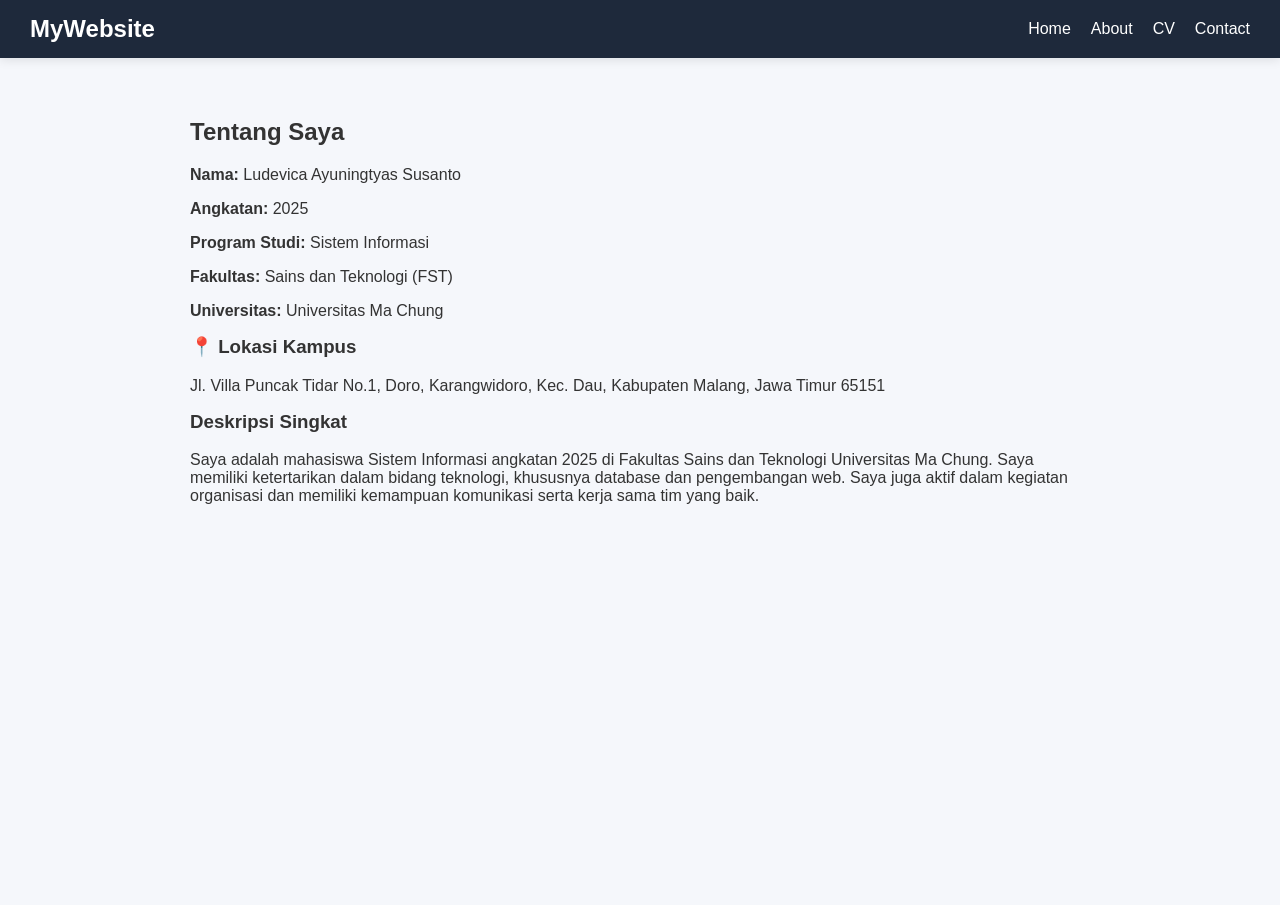
==== ABOUT/about.html @ 9d81c630 "tambah file index, js, css" ====
<!DOCTYPE html>
<html lang="id">
<head>
    <meta charset="UTF-8">
    <title>About</title>
    <link rel="stylesheet" href="/style.css">
</head>
<body>

<nav>
    <h2>MyWebsite</h2>
    <ul>
        <li><a href="/index.html">Home</a></li>
        <li><a href="/ABOUT/about.html">About</a></li>
        <li><a href="/CV/cv.html">CV</a></li>
        <li><a href="/CONTACT/contact.html">Contact</a></li>
    </ul>
</nav>

<section class="container">
    <h1>Tentang Saya</h1>
    <p><strong>Nama:</strong> Ludevica Ayuningtyas Susanto</p>
    <p><strong>Angkatan:</strong> 2025</p>
    <p><strong>Program Studi:</strong> Sistem Informasi</p>
    <p><strong>Fakultas:</strong> Sains dan Teknologi (FST)</p>
    <p><strong>Universitas:</strong> Universitas Ma Chung</p>

    <h3>📍 Lokasi Kampus</h3>
    <p>
        Jl. Villa Puncak Tidar No.1, Doro, Karangwidoro,  
        Kec. Dau, Kabupaten Malang, Jawa Timur 65151
    </p>

    <h3>Deskripsi Singkat</h3>
    <p>
        Saya adalah mahasiswa Sistem Informasi angkatan 2025 di Fakultas Sains dan Teknologi 
        Universitas Ma Chung. Saya memiliki ketertarikan dalam bidang teknologi, khususnya 
        database dan pengembangan web. Saya juga aktif dalam kegiatan organisasi dan memiliki 
        kemampuan komunikasi serta kerja sama tim yang baik.
    </p>
</section>

<iframe 
    src="https://www.google.com/maps?q=Universitas+Ma+Chung&output=embed"
    width="100%" 
    height="300" 
    style="border:0; border-radius:10px;">
</iframe>

</body>
</html>
---- style.css ----
/* RESET */
body {
    margin: 0;
    font-family: 'Segoe UI', sans-serif;
    background: #f5f7fb;
    color: #333;
}

/* NAVBAR */
nav {
    position: sticky;
    top: 0;
    background: #1e293b;
    color: white;
    display: flex;
    justify-content: space-between;
    align-items: center;
    padding: 15px 30px;
    box-shadow: 0 2px 10px rgba(0,0,0,0.1);
}

nav h2 {
    margin: 0;
}

nav ul {
    list-style: none;
    display: flex;
    gap: 20px;
    margin: 0;
    padding: 0;
}

nav ul li a {
    color: white;
    text-decoration: none;
    font-weight: 500;
    transition: 0.3s;
}

nav ul li a:hover {
    color: #38bdf8;
}

/* CONTAINER */
.container {
    max-width: 900px;
    margin: 40px auto;
    padding: 20px;
}

/* CARD */
.card {
    background: white;
    padding: 25px;
    border-radius: 12px;
    box-shadow: 0 4px 15px rgba(0,0,0,0.08);
    margin-bottom: 20px;
}

/* TITLE */
h1, h2, h3 {
    margin-top: 0;
}

/* BUTTON */
button {
    background: #3b82f6;
    color: white;
    border: none;
    padding: 12px 20px;
    border-radius: 8px;
    cursor: pointer;
    transition: 0.3s;
}

button:hover {
    background: #2563eb;
}

/* CV BUTTON */
.cv-links {
    display: flex;
    flex-wrap: wrap;
    gap: 15px;
}

.cv-links a {
    background: #10b981;
    color: white;
    padding: 12px 18px;
    border-radius: 8px;
    text-decoration: none;
    transition: 0.3s;
}

.cv-links a:hover {
    background: #059669;
}

/* CONTACT */
.contact p {
    margin: 10px 0;
    font-size: 16px;
}

/* MAP */
iframe {
    border-radius: 12px;
    margin-top: 20px;
}
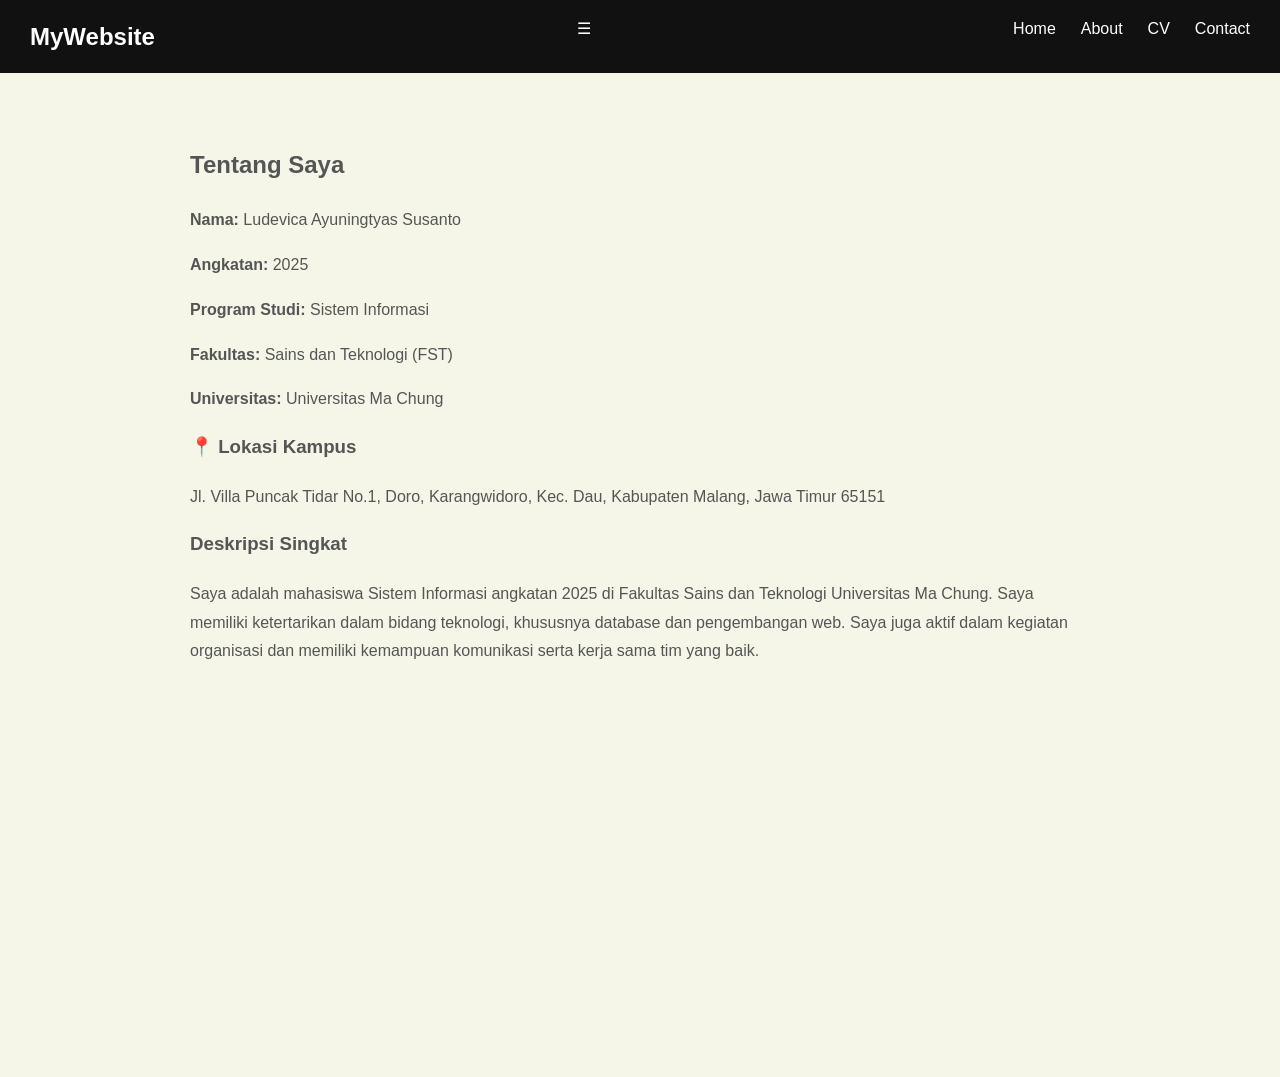
==== commit 5ae6ab64: "update 2" ====
--- a/ABOUT/about.html
+++ b/ABOUT/about.html
@@ -9,11 +9,14 @@
 
 <nav>
     <h2>MyWebsite</h2>
-    <ul>
+
+    <div class="menu-toggle" onclick="toggleMenu()">☰</div>
+
+    <ul id="menu">
         <li><a href="/index.html">Home</a></li>
-        <li><a href="/ABOUT/about.html">About</a></li>
-        <li><a href="/CV/cv.html">CV</a></li>
-        <li><a href="/CONTACT/contact.html">Contact</a></li>
+                <li><a href="/ABOUT/about.html">About</a></li>
+                <li><a href="/CV/cv.html">CV</a></li>
+                <li><a href="/CONTACT/contact.html">Contact</a></li>
     </ul>
 </nav>
 
--- a/style.css
+++ b/style.css
@@ -1,22 +1,22 @@
-/* RESET */
+/* FONT & DASAR */
 body {
+    font-family: 'Lato', sans-serif;
     margin: 0;
-    font-family: 'Segoe UI', sans-serif;
-    background: #f5f7fb;
-    color: #333;
+    color: #555;
+    line-height: 1.8;
+    background: #f5f6e8;
 }
 
 /* NAVBAR */
 nav {
     position: sticky;
     top: 0;
-    background: #1e293b;
+    background: #111;
     color: white;
     display: flex;
     justify-content: space-between;
-    align-items: center;
     padding: 15px 30px;
-    box-shadow: 0 2px 10px rgba(0,0,0,0.1);
+    z-index: 1000;
 }
 
 nav h2 {
@@ -26,7 +26,7 @@
 nav ul {
     list-style: none;
     display: flex;
-    gap: 20px;
+    gap: 25px;
     margin: 0;
     padding: 0;
 }
@@ -34,18 +34,34 @@
 nav ul li a {
     color: white;
     text-decoration: none;
-    font-weight: 500;
     transition: 0.3s;
 }
 
 nav ul li a:hover {
-    color: #38bdf8;
+    color: #00bcd4;
+}
+
+/* HERO / PARALLAX (MIRIP W3) */
+.hero {
+    background: url('https://images.unsplash.com/photo-1507525428034-b723cf961d3e') center/cover;
+    height: 100vh;
+    display: flex;
+    justify-content: center;
+    align-items: center;
+    color: white;
+    text-align: center;
+}
+
+.hero h1 {
+    background: rgba(0,0,0,0.6);
+    padding: 20px 30px;
+    letter-spacing: 5px;
 }
 
 /* CONTAINER */
 .container {
     max-width: 900px;
-    margin: 40px auto;
+    margin: 50px auto;
     padding: 20px;
 }
 
@@ -54,8 +70,8 @@
     background: white;
     padding: 25px;
     border-radius: 12px;
+    margin-bottom: 25px;
     box-shadow: 0 4px 15px rgba(0,0,0,0.08);
-    margin-bottom: 20px;
 }
 
 /* TITLE */
@@ -63,30 +79,47 @@
     margin-top: 0;
 }
 
+/* SKILL BAR (AMBIL DARI W3 STYLE) */
+.skill {
+    margin: 10px 0;
+}
+
+.skill-bar {
+    background: #ddd;
+    border-radius: 20px;
+    overflow: hidden;
+}
+
+.skill-bar-fill {
+    background: #333;
+    padding: 5px;
+    color: white;
+    text-align: center;
+}
+
 /* BUTTON */
 button {
-    background: #3b82f6;
+    padding: 12px 20px;
+    background: #333;
     color: white;
     border: none;
-    padding: 12px 20px;
     border-radius: 8px;
     cursor: pointer;
-    transition: 0.3s;
 }
 
 button:hover {
-    background: #2563eb;
+    background: #555;
 }
 
 /* CV BUTTON */
 .cv-links {
     display: flex;
+    gap: 15px;
     flex-wrap: wrap;
-    gap: 15px;
 }
 
 .cv-links a {
-    background: #10b981;
+    background: #2196f3;
     color: white;
     padding: 12px 18px;
     border-radius: 8px;
@@ -95,17 +128,29 @@
 }
 
 .cv-links a:hover {
-    background: #059669;
+    background: #0b7dda;
 }
 
 /* CONTACT */
 .contact p {
     margin: 10px 0;
-    font-size: 16px;
 }
 
 /* MAP */
 iframe {
-    border-radius: 12px;
-    margin-top: 20px;
+    width: 100%;
+    border-radius: 10px;
+    margin-top: 15px;
+}
+
+/* RESPONSIVE */
+@media (max-width: 768px) {
+    nav ul {
+        flex-direction: column;
+        gap: 10px;
+    }
+
+    .hero {
+        height: 60vh;
+    }
 }
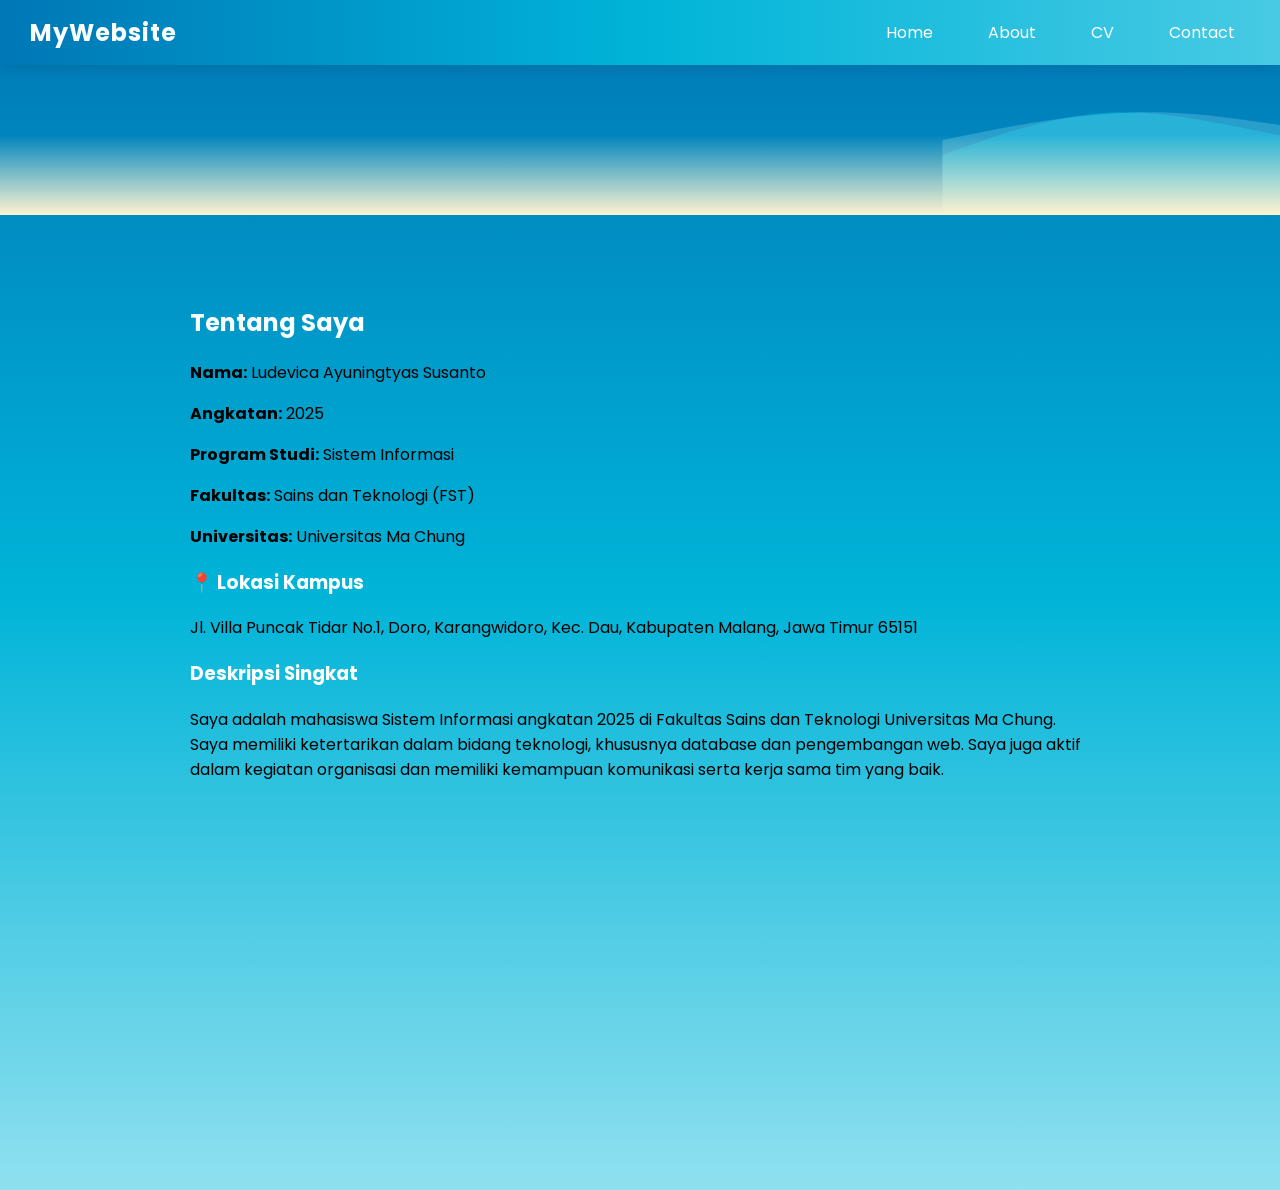
==== commit bde65ecc: "update 3.4" ====
--- a/ABOUT/about.html
+++ b/ABOUT/about.html
@@ -19,6 +19,20 @@
                 <li><a href="/CONTACT/contact.html">Contact</a></li>
     </ul>
 </nav>
+
+<div class="wave-container">
+  <svg viewBox="0 0 1440 320" class="wave">
+    <path fill="#00b4d8" fill-opacity="0.6"
+      d="M0,192L60,170.7C120,149,240,107,360,101.3C480,96,600,128,720,149.3C840,171,960,181,1080,170.7C1200,160,1320,128,1380,112L1440,96L1440,320L0,320Z">
+    </path>
+  </svg>
+
+  <svg viewBox="0 0 1440 320" class="wave wave2">
+    <path fill="#90e0ef" fill-opacity="0.4"
+      d="M0,160L80,144C160,128,320,96,480,101.3C640,107,800,149,960,154.7C1120,160,1280,128,1360,112L1440,96L1440,320L0,320Z">
+    </path>
+  </svg>
+</div>
 
 <section class="container">
     <h1>Tentang Saya</h1>
--- a/style.css
+++ b/style.css
@@ -1,26 +1,29 @@
-/* FONT & DASAR */
+/* GOOGLE FONT (optional tapi bagus) */
+@import url('https://fonts.googleapis.com/css2?family=Poppins:wght@300;400;600&display=swap');
+
+/* GLOBAL */
 body {
-    font-family: 'Lato', sans-serif;
     margin: 0;
-    color: #555;
-    line-height: 1.8;
-    background: #f5f6e8;
+    font-family: 'Poppins', sans-serif;
+    background: linear-gradient(to bottom, #0077b6, #00b4d8, #90e0ef);
 }
 
 /* NAVBAR */
 nav {
     position: sticky;
     top: 0;
-    background: #111;
+    background: linear-gradient(90deg, #0077b6, #00b4d8, #48cae4);
     color: white;
     display: flex;
     justify-content: space-between;
+    align-items: center;
     padding: 15px 30px;
-    z-index: 1000;
+    box-shadow: 0 4px 15px rgba(0,0,0,0.1);
 }
 
 nav h2 {
     margin: 0;
+    letter-spacing: 1px;
 }
 
 nav ul {
@@ -34,27 +37,39 @@
 nav ul li a {
     color: white;
     text-decoration: none;
-    transition: 0.3s;
+    padding: 8px 15px;
+    border-radius: 8px;
+    transition: 0.4s;
 }
 
 nav ul li a:hover {
-    color: #00bcd4;
-}
-
-/* HERO / PARALLAX (MIRIP W3) */
+    background: linear-gradient(45deg, #00b4d8, #ffe8a1);
+    color: #003049;
+}
+
+/* HERO (LAUT) */
 .hero {
-    background: url('https://images.unsplash.com/photo-1507525428034-b723cf961d3e') center/cover;
-    height: 100vh;
-    display: flex;
-    justify-content: center;
-    align-items: center;
-    color: white;
-    text-align: center;
+    background: linear-gradient(
+        120deg,
+        #0077b6,
+        #00b4d8,
+        #90e0ef,
+        #00b4d8
+    );
+    background-size: 300% 300%;
+    animation: waterMove 8s ease infinite;
+}
+
+@keyframes waterMove {
+    0% { background-position: 0% 50%; }
+    50% { background-position: 100% 50%; }
+    100% { background-position: 0% 50%; }
 }
 
 .hero h1 {
-    background: rgba(0,0,0,0.6);
+    background: rgba(0, 119, 182, 0.6);
     padding: 20px 30px;
+    border-radius: 10px;
     letter-spacing: 5px;
 }
 
@@ -65,50 +80,42 @@
     padding: 20px;
 }
 
-/* CARD */
+/* CARD (PASIR + PUTIH) */
 .card {
-    background: white;
+    background: #ffffff;
+    border-left: 6px solid #00b4d8;
     padding: 25px;
-    border-radius: 12px;
+    border-radius: 15px;
     margin-bottom: 25px;
-    box-shadow: 0 4px 15px rgba(0,0,0,0.08);
+    box-shadow: 0 6px 20px rgba(0,0,0,0.08);
+    transition: 0.3s;
+}
+
+.card:hover {
+    transform: translateY(-5px);
 }
 
 /* TITLE */
 h1, h2, h3 {
-    margin-top: 0;
-}
-
-/* SKILL BAR (AMBIL DARI W3 STYLE) */
-.skill {
-    margin: 10px 0;
-}
-
-.skill-bar {
-    background: #ddd;
-    border-radius: 20px;
-    overflow: hidden;
-}
-
-.skill-bar-fill {
-    background: #333;
-    padding: 5px;
-    color: white;
-    text-align: center;
+    color: #fbfeff;
 }
 
 /* BUTTON */
 button {
+    background: linear-gradient(45deg, #00b4d8, #90e0ef);
+    color: #003049;
+    border: none;
     padding: 12px 20px;
-    background: #333;
-    color: white;
-    border: none;
-    border-radius: 8px;
+    border-radius: 10px;
     cursor: pointer;
+    transition: 0.4s;
+    font-weight: bold;
 }
 
 button:hover {
-    background: #555;
+    background: linear-gradient(45deg, #0077b6, #ffd166);
+    color: white;
+    transform: scale(1.05);
 }
 
 /* CV BUTTON */
@@ -119,38 +126,115 @@
 }
 
 .cv-links a {
-    background: #2196f3;
-    color: white;
+    background: linear-gradient(45deg, #00b4d8, #90e0ef);
+    color: #023e8a;
     padding: 12px 18px;
-    border-radius: 8px;
+    border-radius: 10px;
     text-decoration: none;
+    font-weight: 500;
     transition: 0.3s;
 }
 
 .cv-links a:hover {
-    background: #0b7dda;
+    background: linear-gradient(45deg, #0077b6, #00b4d8);
+    color: white;
 }
 
 /* CONTACT */
 .contact p {
     margin: 10px 0;
+    font-size: 16px;
 }
 
 /* MAP */
 iframe {
     width: 100%;
-    border-radius: 10px;
+    border-radius: 12px;
     margin-top: 15px;
+}
+
+/* FADE IN ANIMATION */
+.fade-in {
+    opacity: 0;
+    transform: translateY(30px);
+    transition: all 0.8s ease;
+}
+
+.fade-in.show {
+    opacity: 1;
+    transform: translateY(0);
+}
+
+/* NAVBAR MOBILE */
+.menu-toggle {
+    display: none;
+    font-size: 24px;
+    cursor: pointer;
 }
 
 /* RESPONSIVE */
 @media (max-width: 768px) {
     nav ul {
+        position: absolute;
+        top: 60px;
+        right: 0;
+        background: #0077b6;
         flex-direction: column;
-        gap: 10px;
+        width: 200px;
+        display: none;
+        padding: 20px;
+    }
+
+    nav ul.active {
+        display: flex;
+    }
+
+    .menu-toggle {
+        display: block;
     }
 
     .hero {
         height: 60vh;
     }
+}
+
+/* WAVE CONTAINER */
+.wave-container {
+    position: relative;
+    width: 100%;
+    height: 150px;
+    overflow: hidden;
+}
+
+.wave-container::after {
+    content: "";
+    position: absolute;
+    bottom: 0;
+    width: 100%;
+    height: 80px;
+    background: linear-gradient(to bottom, transparent, #fff3d0);
+}
+
+.wave {
+    position: absolute;
+    width: 200%;
+    height: 100%;
+    bottom: 0;
+    left: 0;
+    animation: waveMove 10s linear infinite;
+}
+
+.wave2 {
+    animation: waveMove 15s linear infinite reverse;
+    opacity: 0.7;
+}
+
+/* ANIMASI */
+@keyframes waveMove {
+    0% {
+        transform: translateX(0);
+    }
+    100% {
+        transform: translateX(-50%);
+    }
 }
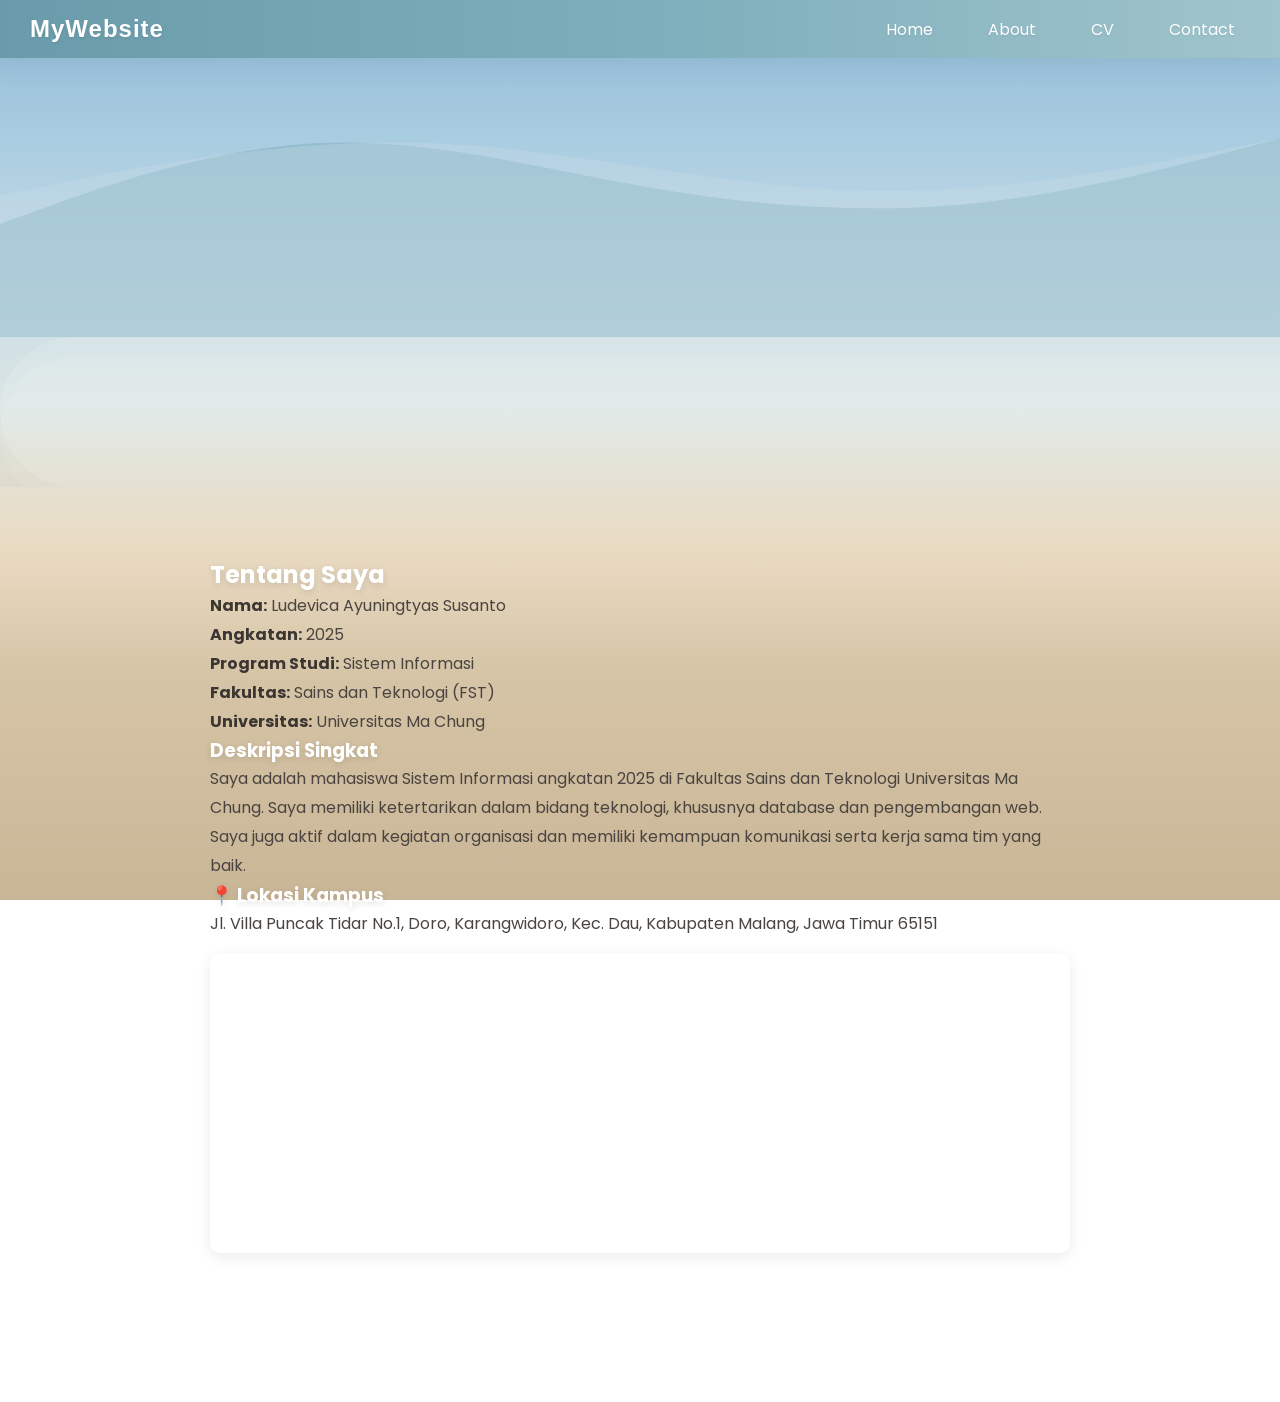
==== commit b48107c5: "update 3.8" ====
--- a/ABOUT/about.html
+++ b/ABOUT/about.html
@@ -2,8 +2,10 @@
 <html lang="id">
 <head>
     <meta charset="UTF-8">
-    <title>About</title>
-    <link rel="stylesheet" href="/style.css">
+    <meta name="viewport" content="width=device-width, initial-scale=1.0">
+    <meta name="description" content="Tentang Ludevica Ayuningtyas Susanto - Mahasiswa Sistem Informasi Universitas Ma Chung angkatan 2025">
+    <title>About | MyWebsite</title>
+    <link rel="stylesheet" href="../style.css">
 </head>
 <body>
 
@@ -13,40 +15,39 @@
     <div class="menu-toggle" onclick="toggleMenu()">☰</div>
 
     <ul id="menu">
-        <li><a href="/index.html">Home</a></li>
-                <li><a href="/ABOUT/about.html">About</a></li>
-                <li><a href="/CV/cv.html">CV</a></li>
-                <li><a href="/CONTACT/contact.html">Contact</a></li>
+        <li><a href="../index.html">Home</a></li>
+        <li><a href="../ABOUT/about.html">About</a></li>
+        <li><a href="../CV/cv.html">CV</a></li>
+        <li><a href="../CONTACT/contact.html">Contact</a></li>
     </ul>
 </nav>
 
 <div class="wave-container">
-  <svg viewBox="0 0 1440 320" class="wave">
-    <path fill="#00b4d8" fill-opacity="0.6"
+  <svg viewBox="0 0 1440 320" class="wave-svg">
+    <path fill="#7daebb" fill-opacity="0.5"
       d="M0,192L60,170.7C120,149,240,107,360,101.3C480,96,600,128,720,149.3C840,171,960,181,1080,170.7C1200,160,1320,128,1380,112L1440,96L1440,320L0,320Z">
     </path>
   </svg>
 
-  <svg viewBox="0 0 1440 320" class="wave wave2">
-    <path fill="#90e0ef" fill-opacity="0.4"
+  <svg viewBox="0 0 1440 320" class="wave-svg wave-svg2">
+    <path fill="#c5dae6" fill-opacity="0.35"
       d="M0,160L80,144C160,128,320,96,480,101.3C640,107,800,149,960,154.7C1120,160,1280,128,1360,112L1440,96L1440,320L0,320Z">
     </path>
   </svg>
 </div>
 
-<section class="container">
+<div class="ocean">
+  <div class="wave"></div>
+  <div class="wave wave2"></div>
+</div>
+
+<section class="container fade-in">
     <h1>Tentang Saya</h1>
     <p><strong>Nama:</strong> Ludevica Ayuningtyas Susanto</p>
     <p><strong>Angkatan:</strong> 2025</p>
     <p><strong>Program Studi:</strong> Sistem Informasi</p>
     <p><strong>Fakultas:</strong> Sains dan Teknologi (FST)</p>
     <p><strong>Universitas:</strong> Universitas Ma Chung</p>
-
-    <h3>📍 Lokasi Kampus</h3>
-    <p>
-        Jl. Villa Puncak Tidar No.1, Doro, Karangwidoro,  
-        Kec. Dau, Kabupaten Malang, Jawa Timur 65151
-    </p>
 
     <h3>Deskripsi Singkat</h3>
     <p>
@@ -55,14 +56,27 @@
         database dan pengembangan web. Saya juga aktif dalam kegiatan organisasi dan memiliki 
         kemampuan komunikasi serta kerja sama tim yang baik.
     </p>
+
+    <h3>📍 Lokasi Kampus</h3>
+    <p>
+        Jl. Villa Puncak Tidar No.1, Doro, Karangwidoro,  
+        Kec. Dau, Kabupaten Malang, Jawa Timur 65151
+    </p>
+
+    <iframe 
+        src="https://www.google.com/maps?q=Universitas+Ma+Chung&output=embed"
+        width="100%" 
+        height="300" 
+        style="border:0; border-radius:10px;"
+        title="Peta lokasi Universitas Ma Chung"
+        loading="lazy">
+    </iframe>
 </section>
 
-<iframe 
-    src="https://www.google.com/maps?q=Universitas+Ma+Chung&output=embed"
-    width="100%" 
-    height="300" 
-    style="border:0; border-radius:10px;">
-</iframe>
+<footer>
+    <p>&copy; 2025 Ludevica Ayuningtyas Susanto. All rights reserved.</p>
+</footer>
 
+<script src="../script.js"></script>
 </body>
 </html>
--- a/style.css
+++ b/style.css
@@ -1,29 +1,58 @@
-/* GOOGLE FONT (optional tapi bagus) */
+/* GOOGLE FONT */
 @import url('https://fonts.googleapis.com/css2?family=Poppins:wght@300;400;600&display=swap');
 
+/* ========================================
+   🏖️ SERENE BEACH — GOLDEN HOUR
+   Inspired by: calm beach at sunset
+   Sky: soft blue → peach horizon
+   Ocean: muted teal with white foam
+   Sand: warm beige
+   ======================================== */
+
 /* GLOBAL */
+* {
+    margin: 0;
+    padding: 0;
+    box-sizing: border-box;
+}
+
 body {
-    margin: 0;
     font-family: 'Poppins', sans-serif;
-    background: linear-gradient(to bottom, #0077b6, #00b4d8, #90e0ef);
+    background: linear-gradient(
+        180deg,
+        #8fb8d6 0%,
+        #a8cce0 15%,
+        #c5dae6 30%,
+        #dce6e4 45%,
+        #eadcc4 60%,
+        #d6c4a6 75%,
+        #c9b697 100%
+    );
+    background-attachment: fixed;
+    min-height: 100vh;
+    color: #3b3632;
 }
 
 /* NAVBAR */
 nav {
     position: sticky;
     top: 0;
-    background: linear-gradient(90deg, #0077b6, #00b4d8, #48cae4);
+    z-index: 1000;
+    background: linear-gradient(90deg, #6a9baa, #7daebb, #a0c4cc);
     color: white;
     display: flex;
     justify-content: space-between;
     align-items: center;
     padding: 15px 30px;
-    box-shadow: 0 4px 15px rgba(0,0,0,0.1);
+    box-shadow: 0 4px 20px rgba(106, 155, 170, 0.25);
+    backdrop-filter: blur(5px);
 }
 
 nav h2 {
     margin: 0;
     letter-spacing: 1px;
+    font-weight: 600;
+    text-shadow: 0 1px 3px rgba(0,0,0,0.1);
 }
 
 nav ul {
@@ -39,38 +68,62 @@
     text-decoration: none;
     padding: 8px 15px;
     border-radius: 8px;
-    transition: 0.4s;
+    transition: all 0.4s ease;
+    text-shadow: 0 1px 2px rgba(0,0,0,0.08);
 }
 
 nav ul li a:hover {
-    background: linear-gradient(45deg, #00b4d8, #ffe8a1);
-    color: #003049;
-}
-
-/* HERO (LAUT) */
+    background: rgba(255, 255, 255, 0.25);
+    color: #fff;
+    backdrop-filter: blur(4px);
+    transform: translateY(-2px);
+}
+
+/* HERO */
 .hero {
     background: linear-gradient(
         120deg,
-        #0077b6,
-        #00b4d8,
-        #90e0ef,
-        #00b4d8
+        #6a9baa,
+        #8fb8d6,
+        #c5dae6,
+        #8fb8d6
     );
     background-size: 300% 300%;
-    animation: waterMove 8s ease infinite;
-}
-
-@keyframes waterMove {
+    animation: skyShift 12s ease infinite;
+}
+
+@keyframes skyShift {
     0% { background-position: 0% 50%; }
     50% { background-position: 100% 50%; }
     100% { background-position: 0% 50%; }
 }
 
 .hero h1 {
-    background: rgba(0, 119, 182, 0.6);
+    background: rgba(106, 155, 170, 0.4);
     padding: 20px 30px;
     border-radius: 10px;
     letter-spacing: 5px;
+}
+
+/* WAVE CONTAINER (SVG waves) */
+.wave-container {
+    position: relative;
+    width: 100%;
+    overflow: hidden;
+    line-height: 0;
+    margin-top: -5px;
+}
+
+.wave-svg {
+    display: block;
+    width: 100%;
+    height: auto;
+}
+
+.wave-svg2 {
+    position: absolute;
+    top: 0;
+    left: 0;
 }
 
 /* CONTAINER */
@@ -80,42 +133,80 @@
     padding: 20px;
 }
 
-/* CARD (PASIR + PUTIH) */
+/* PARAGRAF */
+.container p {
+    line-height: 1.8;
+    color: #4a4440;
+}
+
+.container strong {
+    color: #3b3632;
+}
+
+/* CARD */
 .card {
-    background: #ffffff;
-    border-left: 6px solid #00b4d8;
+    background: rgba(255, 255, 255, 0.65);
+    border-left: 6px solid #7daebb;
     padding: 25px;
     border-radius: 15px;
     margin-bottom: 25px;
-    box-shadow: 0 6px 20px rgba(0,0,0,0.08);
-    transition: 0.3s;
+    box-shadow: 0 6px 25px rgba(106, 155, 170, 0.1);
+    transition: all 0.3s ease;
+    backdrop-filter: blur(8px);
 }
 
 .card:hover {
     transform: translateY(-5px);
-}
-
-/* TITLE */
+    box-shadow: 0 12px 35px rgba(106, 155, 170, 0.18);
+}
+
+/* TITLE — krem terang di atas gradient background */
 h1, h2, h3 {
-    color: #fbfeff;
+    color: #fff;
+    text-shadow: 0 2px 6px rgba(59, 54, 50, 0.15);
+}
+
+/* Heading di dalam card — gelap agar terbaca */
+.card h1,
+.card h2,
+.card h3 {
+    color: #4a6670;
+    text-shadow: none;
+}
+
+/* LINK STYLING */
+.container a {
+    color: #5a8f9e;
+    text-decoration: none;
+    border-bottom: 1px dashed #7daebb;
+    transition: all 0.3s ease;
+}
+
+.container a:hover {
+    color: #3d6e7d;
+    border-bottom-style: solid;
 }
 
 /* BUTTON */
 button {
-    background: linear-gradient(45deg, #00b4d8, #90e0ef);
-    color: #003049;
+    background: linear-gradient(135deg, #6a9baa, #8fb8d6);
+    color: #fff;
     border: none;
-    padding: 12px 20px;
+    padding: 12px 24px;
     border-radius: 10px;
     cursor: pointer;
-    transition: 0.4s;
-    font-weight: bold;
+    transition: all 0.4s ease;
+    font-weight: 600;
+    font-size: 14px;
+    text-shadow: 0 1px 2px rgba(0,0,0,0.1);
+    box-shadow: 0 4px 15px rgba(106, 155, 170, 0.3);
 }
 
 button:hover {
-    background: linear-gradient(45deg, #0077b6, #ffd166);
-    color: white;
-    transform: scale(1.05);
+    background: linear-gradient(135deg, #5a8690, #7daebb);
+    color: white;
+    transform: scale(1.05) translateY(-2px);
+    box-shadow: 0 6px 22px rgba(106, 155, 170, 0.4);
 }
 
 /* CV BUTTON */
@@ -126,18 +217,24 @@
 }
 
 .cv-links a {
-    background: linear-gradient(45deg, #00b4d8, #90e0ef);
-    color: #023e8a;
+    background: linear-gradient(135deg, #7daebb, #a0c4cc);
+    color: #fff;
     padding: 12px 18px;
     border-radius: 10px;
     text-decoration: none;
     font-weight: 500;
-    transition: 0.3s;
+    transition: all 0.3s ease;
+    border-bottom: none;
+    box-shadow: 0 3px 12px rgba(106, 155, 170, 0.2);
+    text-shadow: 0 1px 2px rgba(0,0,0,0.08);
 }
 
 .cv-links a:hover {
-    background: linear-gradient(45deg, #0077b6, #00b4d8);
-    color: white;
+    background: linear-gradient(135deg, #6a9baa, #7daebb);
+    color: white;
+    border-bottom: none;
+    transform: translateY(-3px);
+    box-shadow: 0 6px 18px rgba(106, 155, 170, 0.35);
 }
 
 /* CONTACT */
@@ -151,6 +248,7 @@
     width: 100%;
     border-radius: 12px;
     margin-top: 15px;
+    box-shadow: 0 4px 15px rgba(0,0,0,0.08);
 }
 
 /* FADE IN ANIMATION */
@@ -165,11 +263,22 @@
     transform: translateY(0);
 }
 
+/* FOOTER */
+footer {
+    text-align: center;
+    padding: 25px 20px;
+    color: rgba(255, 255, 255, 0.65);
+    font-size: 14px;
+    margin-top: 40px;
+    border-top: 1px solid rgba(255, 255, 255, 0.12);
+}
+
 /* NAVBAR MOBILE */
 .menu-toggle {
     display: none;
     font-size: 24px;
     cursor: pointer;
+    color: white;
 }
 
 /* RESPONSIVE */
@@ -178,11 +287,13 @@
         position: absolute;
         top: 60px;
         right: 0;
-        background: #0077b6;
+        background: linear-gradient(180deg, #6a9baa, #5a8690);
         flex-direction: column;
         width: 200px;
         display: none;
         padding: 20px;
+        border-radius: 0 0 0 12px;
+        box-shadow: -4px 4px 20px rgba(106, 155, 170, 0.3);
     }
 
     nav ul.active {
@@ -196,45 +307,86 @@
     .hero {
         height: 60vh;
     }
-}
-
-/* WAVE CONTAINER */
-.wave-container {
+
+    .container {
+        padding: 15px;
+        margin: 30px auto;
+    }
+
+    .cv-links {
+        flex-direction: column;
+    }
+}
+
+/* CONTAINER OCEAN */
+.ocean {
     position: relative;
     width: 100%;
     height: 150px;
     overflow: hidden;
-}
-
-.wave-container::after {
-    content: "";
-    position: absolute;
-    bottom: 0;
-    width: 100%;
-    height: 80px;
-    background: linear-gradient(to bottom, transparent, #fff3d0);
-}
-
+    background: linear-gradient(to bottom, transparent, rgba(197, 218, 230, 0.1));
+}
+
+/* WAVE (animasi ombak) */
 .wave {
     position: absolute;
     width: 200%;
     height: 100%;
+    background: rgba(255, 255, 255, 0.2);
+    border-radius: 1000px;
+    opacity: 0.6;
+    animation: waveMove 8s linear infinite;
+}
+
+/* WAVE 2 (layer kedua — foam) */
+.wave2 {
+    top: 20px;
+    opacity: 0.35;
+    animation: waveMove 12s linear infinite reverse;
+}
+
+.ocean::after {
+    content: "";
+    position: absolute;
     bottom: 0;
-    left: 0;
-    animation: waveMove 10s linear infinite;
-}
-
-.wave2 {
-    animation: waveMove 15s linear infinite reverse;
-    opacity: 0.7;
+    width: 100%;
+    height: 80px;
+    background: linear-gradient(to bottom, transparent, rgba(214, 196, 166, 0.15));
 }
 
 /* ANIMASI */
 @keyframes waveMove {
     0% {
-        transform: translateX(0);
+        transform: translateX(0) translateY(0);
+    }
+    50% {
+        transform: translateX(-25%) translateY(10px);
     }
     100% {
-        transform: translateX(-50%);
-    }
+        transform: translateX(-50%) translateY(0);
+    }
+}
+
+/* SCROLLBAR */
+::-webkit-scrollbar {
+    width: 8px;
+}
+
+::-webkit-scrollbar-track {
+    background: #dce6e4;
+}
+
+::-webkit-scrollbar-thumb {
+    background: linear-gradient(180deg, #7daebb, #a0c4cc);
+    border-radius: 4px;
+}
+
+::-webkit-scrollbar-thumb:hover {
+    background: linear-gradient(180deg, #6a9baa, #7daebb);
+}
+
+/* SELECTION */
+::selection {
+    background: #a0c4cc;
+    color: #3b3632;
 }
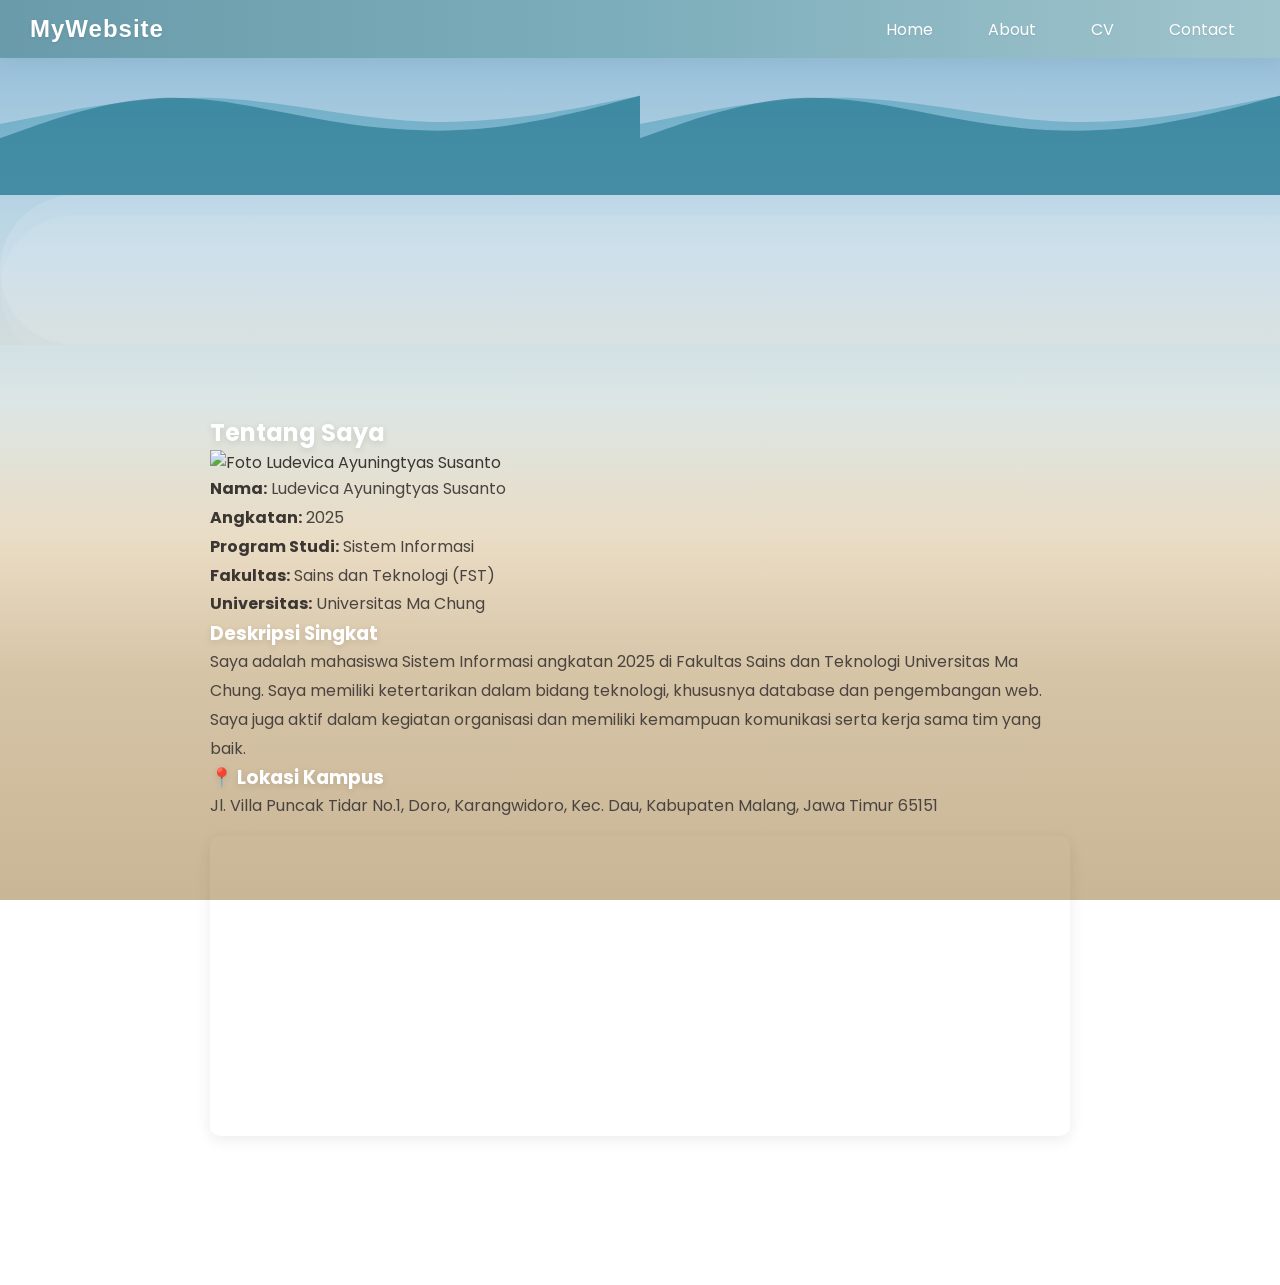
==== commit c7b2b341: "update 4.0" ====
--- a/ABOUT/about.html
+++ b/ABOUT/about.html
@@ -22,17 +22,38 @@
     </ul>
 </nav>
 
+<!-- GELEMBUNG BAWAH LAUT -->
+<div class="clouds">
+    <div class="cloud cloud-1"></div>
+    <div class="cloud cloud-2"></div>
+    <div class="cloud cloud-3"></div>
+    <div class="cloud cloud-4"></div>
+    <div class="cloud cloud-5"></div>
+    <div class="cloud cloud-6"></div>
+    <div class="cloud cloud-7"></div>
+    <div class="cloud cloud-8"></div>
+    <div class="cloud cloud-9"></div>
+    <div class="cloud cloud-10"></div>
+    <div class="cloud cloud-11"></div>
+    <div class="cloud cloud-12"></div>
+    <div class="cloud cloud-13"></div>
+    <div class="cloud cloud-14"></div>
+    <div class="cloud cloud-15"></div>
+</div>
+
 <div class="wave-container">
-  <svg viewBox="0 0 1440 320" class="wave-svg">
-    <path fill="#7daebb" fill-opacity="0.5"
-      d="M0,192L60,170.7C120,149,240,107,360,101.3C480,96,600,128,720,149.3C840,171,960,181,1080,170.7C1200,160,1320,128,1380,112L1440,96L1440,320L0,320Z">
-    </path>
+  <svg viewBox="0 0 2880 320" preserveAspectRatio="none" class="wave-svg">
+    <path fill="#0a5a72" fill-opacity="0.5"
+      d="M0,192L60,170.7C120,149,240,107,360,101.3C480,96,600,128,720,149.3C840,171,960,181,1080,170.7C1200,160,1320,128,1380,112L1440,96L1440,320L0,320Z"></path>
+    <path fill="#0a5a72" fill-opacity="0.5"
+      d="M1440,192L1500,170.7C1560,149,1680,107,1800,101.3C1920,96,2040,128,2160,149.3C2280,171,2400,181,2520,170.7C2640,160,2760,128,2820,112L2880,96L2880,320L1440,320Z"></path>
   </svg>
 
-  <svg viewBox="0 0 1440 320" class="wave-svg wave-svg2">
-    <path fill="#c5dae6" fill-opacity="0.35"
-      d="M0,160L80,144C160,128,320,96,480,101.3C640,107,800,149,960,154.7C1120,160,1280,128,1360,112L1440,96L1440,320L0,320Z">
-    </path>
+  <svg viewBox="0 0 2880 320" preserveAspectRatio="none" class="wave-svg wave-svg2">
+    <path fill="#0d7a9a" fill-opacity="0.3"
+      d="M0,160L80,144C160,128,320,96,480,101.3C640,107,800,149,960,154.7C1120,160,1280,128,1360,112L1440,96L1440,320L0,320Z"></path>
+    <path fill="#0d7a9a" fill-opacity="0.3"
+      d="M1440,160L1520,144C1600,128,1760,96,1920,101.3C2080,107,2240,149,2400,154.7C2560,160,2720,128,2800,112L2880,96L2880,320L1440,320Z"></path>
   </svg>
 </div>
 
@@ -43,6 +64,9 @@
 
 <section class="container fade-in">
     <h1>Tentang Saya</h1>
+    <div class="about-profile">
+        <img src="foto pribadi 1.jpeg" alt="Foto Ludevica Ayuningtyas Susanto" class="profile-photo profile-photo-about">
+    </div>
     <p><strong>Nama:</strong> Ludevica Ayuningtyas Susanto</p>
     <p><strong>Angkatan:</strong> 2025</p>
     <p><strong>Program Studi:</strong> Sistem Informasi</p>
@@ -74,7 +98,7 @@
 </section>
 
 <footer>
-    <p>&copy; 2025 Ludevica Ayuningtyas Susanto. All rights reserved.</p>
+    <p>&copy; 2026 Ludevica Ayuningtyas Susanto.</p>
 </footer>
 
 <script src="../script.js"></script>
